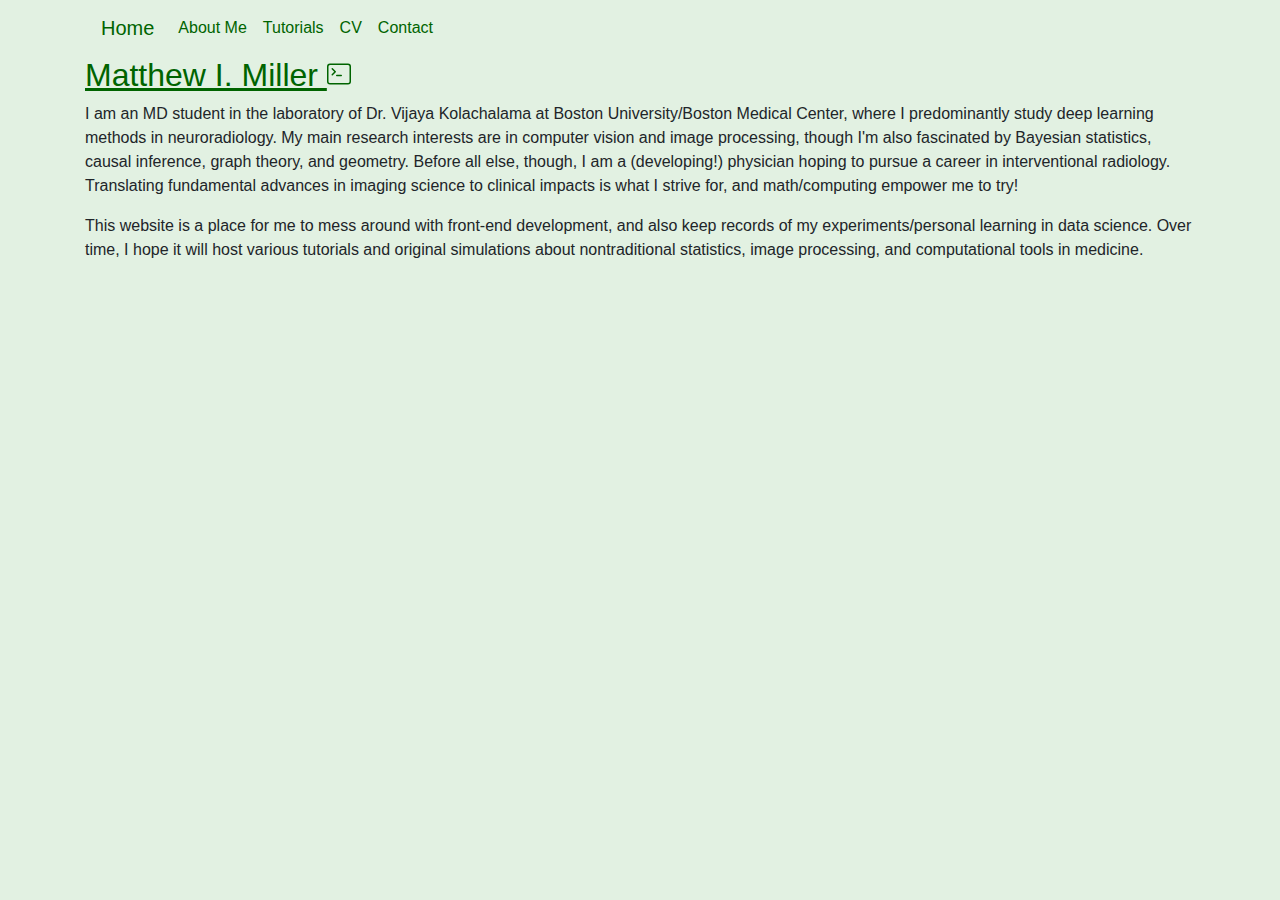
==== index.html @ 9d17d502 "position navbar elements" ====
<!DOCTYPE html>
<html lang="en" dir="ltr">
  <head>
    <meta charset="utf-8">
    <title>M.I.M.</title>
    <link rel="stylesheet" href="https://maxcdn.bootstrapcdn.com/bootstrap/4.0.0/css/bootstrap.min.css" integrity="sha384-Gn5384xqQ1aoWXA+058RXPxPg6fy4IWvTNh0E263XmFcJlSAwiGgFAW/dAiS6JXm" crossorigin="anonymous">

    <link rel="stylesheet" href="styling.css">
  </head>
  <body style="background-color:rgba(51, 153, 51,0.14);text-align:center">
    <div class="container">

      <nav class="navbar navbar-expand-lg navbar-light navbar-right">
        <a class="navbar-brand" href="#">Home</a>
        <button class="navbar-toggler" type="button" data-toggle="collapse" data-target="#navbarNav" aria-controls="navbarNav" aria-expanded="false" aria-label="Toggle navigation">
          <span class="navbar-toggler-icon"></span>
        </button>
        <div class="collapse navbar-collapse" id="navbarNav">
          <div class="navbar-nav float-right text-right pr-3">


            <ul class="navbar-nav">
              <li class="nav-item active ">
                <a class="nav-link" href="#">About Me<span class="sr-only">(current)</span></a>
              </li>
              <li class="nav-item">
                <a class="nav-link" href="#">Tutorials</a>
              </li>
              <li class="nav-item">
                <a class="nav-link" href="#">CV</a>
              </li>
              <li class="nav-item">
                <a class="nav-link" href="#">Contact</a>
              </li>
            </ul>
          </div>
        </div>
      </nav>


      <h2>Matthew I. Miller
        <svg xmlns="http://www.w3.org/2000/svg" width="24" height="24" fill="currentColor" class="bi bi-terminal" viewBox="0 0 16 16">
          <path d="M6 9a.5.5 0 0 1 .5-.5h3a.5.5 0 0 1 0 1h-3A.5.5 0 0 1 6 9zM3.854 4.146a.5.5 0 1 0-.708.708L4.793 6.5 3.146 8.146a.5.5 0 1 0 .708.708l2-2a.5.5 0 0 0 0-.708l-2-2z"/>
          <path d="M2 1a2 2 0 0 0-2 2v10a2 2 0 0 0 2 2h12a2 2 0 0 0 2-2V3a2 2 0 0 0-2-2H2zm12 1a1 1 0 0 1 1 1v10a1 1 0 0 1-1 1H2a1 1 0 0 1-1-1V3a1 1 0 0 1 1-1h12z"/>
        </svg>

      </h2>


      <p>I am an MD student in the laboratory of Dr. Vijaya Kolachalama at Boston University/Boston Medical Center, where I predominantly study deep learning methods in neuroradiology. My main research interests are in computer vision and image processing, though I'm also fascinated by Bayesian statistics, causal inference, graph theory, and geometry.
      Before all else, though, I am a (developing!) physician hoping to pursue a career in interventional radiology. Translating fundamental advances in imaging science to clinical impacts is what I strive for, and math/computing empower me to try! </p>

      <div class="container"></div>
       <p>
      This website is a place for me to mess around with front-end development, and also keep records of my experiments/personal learning in data science. Over time, I hope it will host various tutorials and original simulations about nontraditional statistics, image processing, and computational tools in medicine.

       </p>


    </div>

    <script src="https://code.jquery.com/jquery-3.2.1.slim.min.js" integrity="sha384-KJ3o2DKtIkvYIK3UENzmM7KCkRr/rE9/Qpg6aAZGJwFDMVNA/GpGFF93hXpG5KkN" crossorigin="anonymous"></script>
    <script src="https://cdnjs.cloudflare.com/ajax/libs/popper.js/1.12.9/umd/popper.min.js" integrity="sha384-ApNbgh9B+Y1QKtv3Rn7W3mgPxhU9K/ScQsAP7hUibX39j7fakFPskvXusvfa0b4Q" crossorigin="anonymous"></script>
    <script src="https://maxcdn.bootstrapcdn.com/bootstrap/4.0.0/js/bootstrap.min.js" integrity="sha384-JZR6Spejh4U02d8jOt6vLEHfe/JQGiRRSQQxSfFWpi1MquVdAyjUar5+76PVCmYl" crossorigin="anonymous"></script>

  </body>
</html>
---- styling.css ----
h2 {
  color: darkgreen;
  text-align: left;
  text-decoration: underline;
}

.img_align {
  text-align:right;
}

.navbar-nav li a {
    color: darkgreen !important;
}

nav a {
  color:darkgreen !important;
}

p {
  text-align:left;
}

body {
    height: 100%;
    margin: 0;
    background-repeat: no-repeat;
    background-attachment: fixed;
}
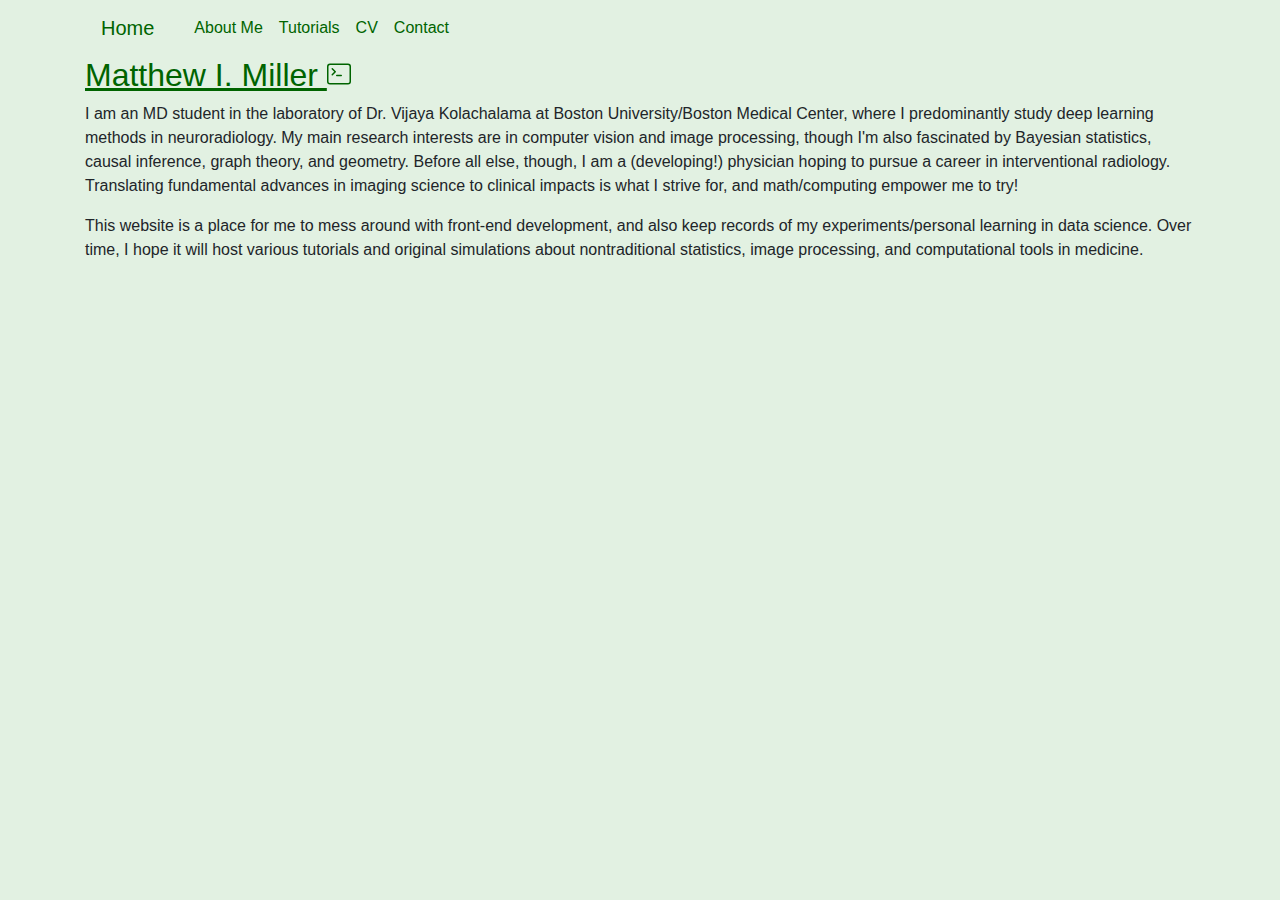
==== commit ae6227a1: "position navbar elements" ====
--- a/index.html
+++ b/index.html
@@ -16,7 +16,7 @@
           <span class="navbar-toggler-icon"></span>
         </button>
         <div class="collapse navbar-collapse" id="navbarNav">
-          <div class="navbar-nav float-right text-right pr-3">
+          <div class="navbar-nav float-left text-left pl-3">
 
 
             <ul class="navbar-nav">
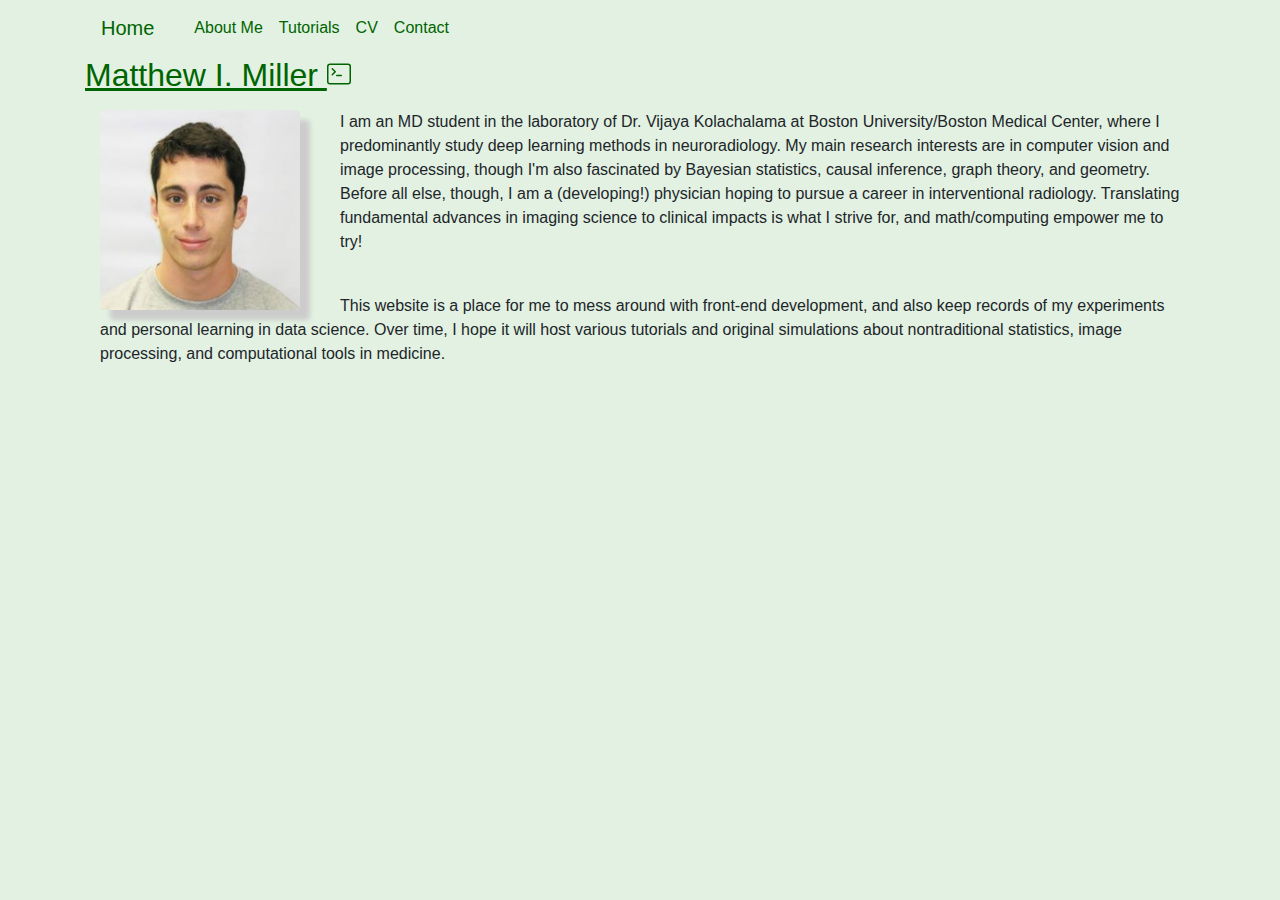
==== commit fbdea018: "front page with picture" ====
--- a/index.html
+++ b/index.html
@@ -46,15 +46,22 @@
 
       </h2>
 
+      <div class="container">
+        <p><img src="picture_placeholder.png" class="rounded float-left image-fluid" height="200px" width="200px" border="10px" pa="10px"></p>
 
-      <p>I am an MD student in the laboratory of Dr. Vijaya Kolachalama at Boston University/Boston Medical Center, where I predominantly study deep learning methods in neuroradiology. My main research interests are in computer vision and image processing, though I'm also fascinated by Bayesian statistics, causal inference, graph theory, and geometry.
-      Before all else, though, I am a (developing!) physician hoping to pursue a career in interventional radiology. Translating fundamental advances in imaging science to clinical impacts is what I strive for, and math/computing empower me to try! </p>
+        <p>I am an MD student in the laboratory of Dr. Vijaya Kolachalama at Boston University/Boston Medical Center, where I predominantly study deep learning methods in neuroradiology. My main research interests are in computer vision and image processing, though I'm also fascinated by Bayesian statistics, causal inference, graph theory, and geometry.
+        Before all else, though, I am a (developing!) physician hoping to pursue a career in interventional radiology. Translating fundamental advances in imaging science to clinical impacts is what I strive for, and math/computing empower me to try! </p>
 
-      <div class="container"></div>
-       <p>
-      This website is a place for me to mess around with front-end development, and also keep records of my experiments/personal learning in data science. Over time, I hope it will host various tutorials and original simulations about nontraditional statistics, image processing, and computational tools in medicine.
+      </div>
 
-       </p>
+
+
+      <div par="two" class="container">
+        <br>
+
+        <p>
+          This website is a place for me to mess around with front-end development, and also keep records of my experiments and personal learning in data science. Over time, I hope it will host various tutorials and original simulations about nontraditional statistics, image processing, and computational tools in medicine.</p>
+       </div>
 
 
     </div>
--- a/styling.css
+++ b/styling.css
@@ -26,3 +26,12 @@
     background-repeat: no-repeat;
     background-attachment: fixed;
 }
+
+img {
+  margin-right: 40px;
+  box-shadow: 10px 10px 5px #ccc;
+}
+
+br>p {
+  margin-left:240px;
+}
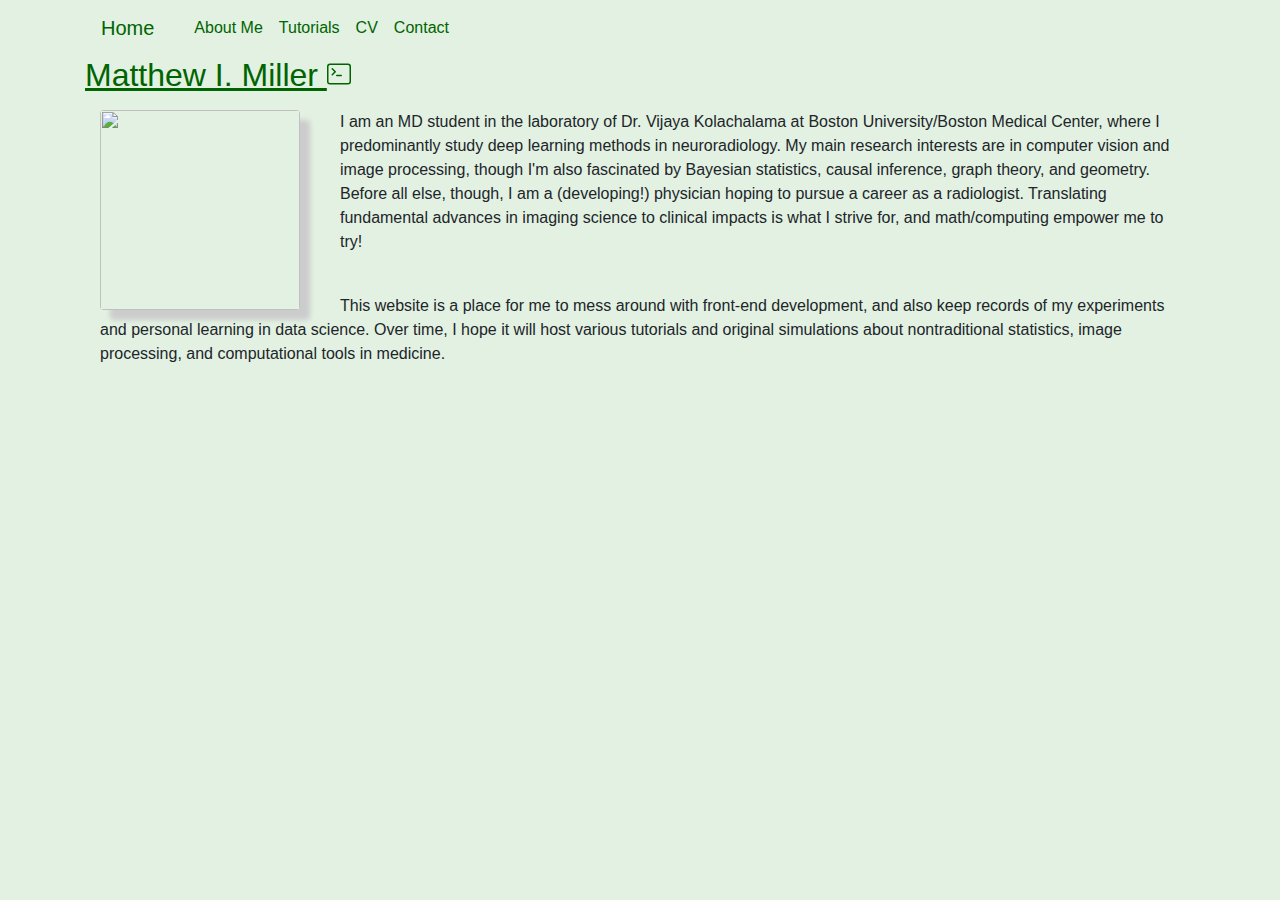
==== commit 4415c0fd: "updated career" ====
--- a/index.html
+++ b/index.html
@@ -50,7 +50,7 @@
         <p><img src="picture_placeholder.png" class="rounded float-left image-fluid" height="200px" width="200px" border="10px" pa="10px"></p>
 
         <p>I am an MD student in the laboratory of Dr. Vijaya Kolachalama at Boston University/Boston Medical Center, where I predominantly study deep learning methods in neuroradiology. My main research interests are in computer vision and image processing, though I'm also fascinated by Bayesian statistics, causal inference, graph theory, and geometry.
-        Before all else, though, I am a (developing!) physician hoping to pursue a career in interventional radiology. Translating fundamental advances in imaging science to clinical impacts is what I strive for, and math/computing empower me to try! </p>
+        Before all else, though, I am a (developing!) physician hoping to pursue a career as a radiologist. Translating fundamental advances in imaging science to clinical impacts is what I strive for, and math/computing empower me to try! </p>
 
       </div>
 
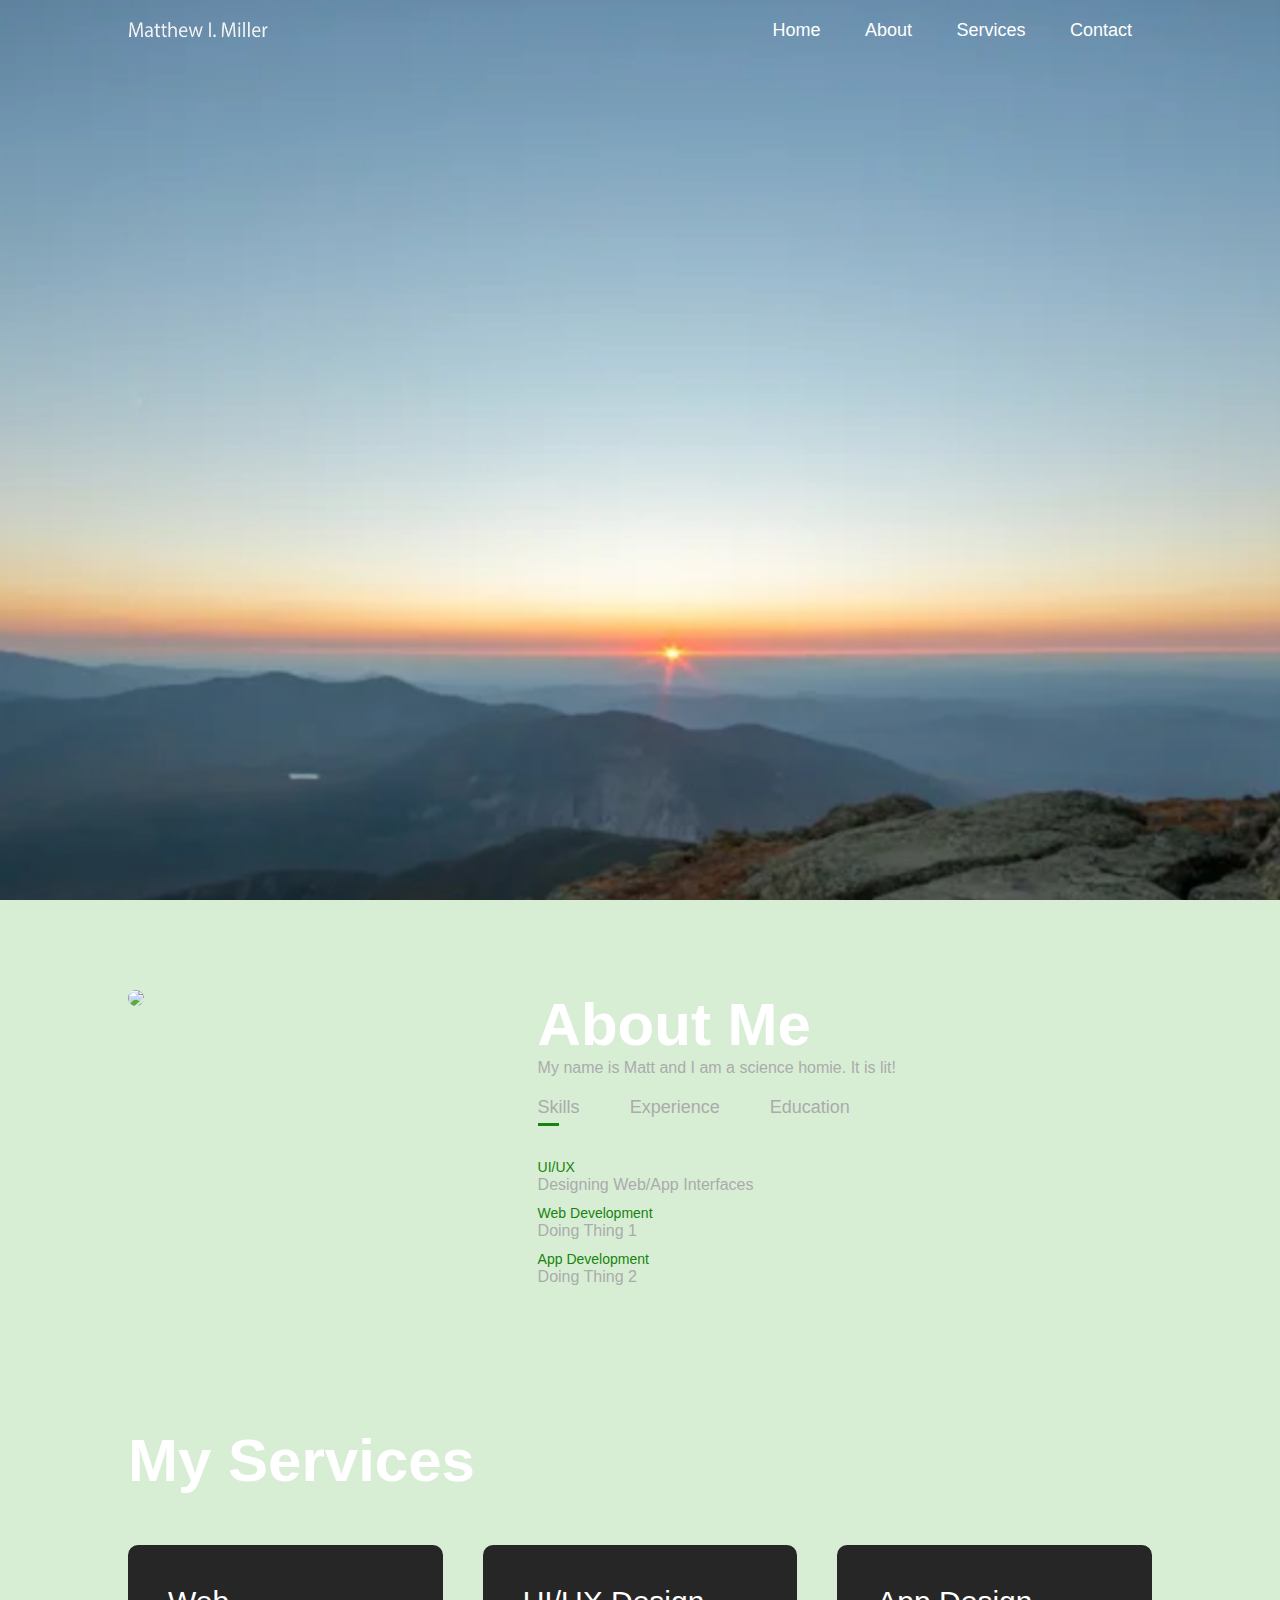
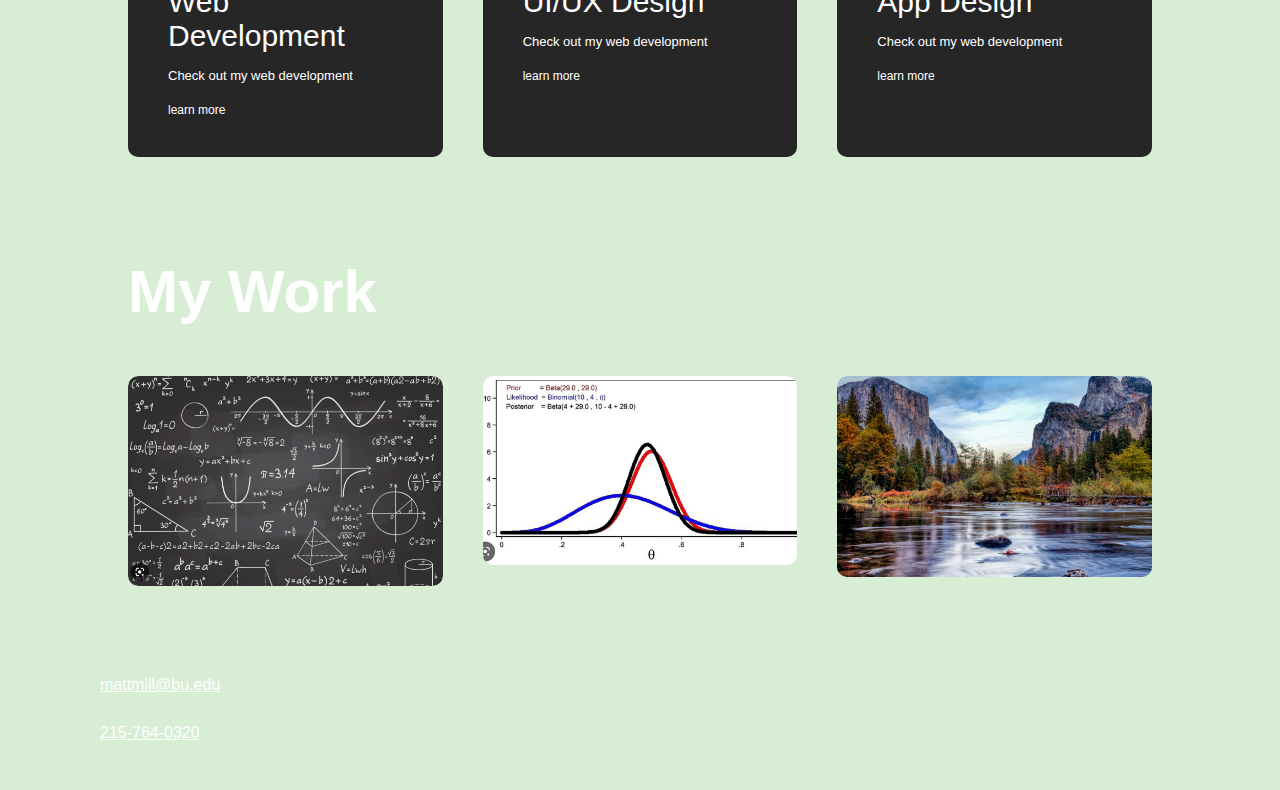
==== commit 5a947e65: "made major updates to website from simple HTML shell" ====
--- a/index.html
+++ b/index.html
@@ -1,74 +1,223 @@
 <!DOCTYPE html>
-<html lang="en" dir="ltr">
-  <head>
-    <meta charset="utf-8">
-    <title>M.I.M.</title>
-    <link rel="stylesheet" href="https://maxcdn.bootstrapcdn.com/bootstrap/4.0.0/css/bootstrap.min.css" integrity="sha384-Gn5384xqQ1aoWXA+058RXPxPg6fy4IWvTNh0E263XmFcJlSAwiGgFAW/dAiS6JXm" crossorigin="anonymous">
-
-    <link rel="stylesheet" href="styling.css">
-  </head>
-  <body style="background-color:rgba(51, 153, 51,0.14);text-align:center">
-    <div class="container">
-
-      <nav class="navbar navbar-expand-lg navbar-light navbar-right">
-        <a class="navbar-brand" href="#">Home</a>
-        <button class="navbar-toggler" type="button" data-toggle="collapse" data-target="#navbarNav" aria-controls="navbarNav" aria-expanded="false" aria-label="Toggle navigation">
-          <span class="navbar-toggler-icon"></span>
-        </button>
-        <div class="collapse navbar-collapse" id="navbarNav">
-          <div class="navbar-nav float-left text-left pl-3">
-
-
-            <ul class="navbar-nav">
-              <li class="nav-item active ">
-                <a class="nav-link" href="#">About Me<span class="sr-only">(current)</span></a>
-              </li>
-              <li class="nav-item">
-                <a class="nav-link" href="#">Tutorials</a>
-              </li>
-              <li class="nav-item">
-                <a class="nav-link" href="#">CV</a>
-              </li>
-              <li class="nav-item">
-                <a class="nav-link" href="#">Contact</a>
-              </li>
-            </ul>
-          </div>
-        </div>
-      </nav>
-
-
-      <h2>Matthew I. Miller
-        <svg xmlns="http://www.w3.org/2000/svg" width="24" height="24" fill="currentColor" class="bi bi-terminal" viewBox="0 0 16 16">
-          <path d="M6 9a.5.5 0 0 1 .5-.5h3a.5.5 0 0 1 0 1h-3A.5.5 0 0 1 6 9zM3.854 4.146a.5.5 0 1 0-.708.708L4.793 6.5 3.146 8.146a.5.5 0 1 0 .708.708l2-2a.5.5 0 0 0 0-.708l-2-2z"/>
-          <path d="M2 1a2 2 0 0 0-2 2v10a2 2 0 0 0 2 2h12a2 2 0 0 0 2-2V3a2 2 0 0 0-2-2H2zm12 1a1 1 0 0 1 1 1v10a1 1 0 0 1-1 1H2a1 1 0 0 1-1-1V3a1 1 0 0 1 1-1h12z"/>
-        </svg>
-
-      </h2>
-
-      <div class="container">
-        <p><img src="picture_placeholder.png" class="rounded float-left image-fluid" height="200px" width="200px" border="10px" pa="10px"></p>
-
-        <p>I am an MD student in the laboratory of Dr. Vijaya Kolachalama at Boston University/Boston Medical Center, where I predominantly study deep learning methods in neuroradiology. My main research interests are in computer vision and image processing, though I'm also fascinated by Bayesian statistics, causal inference, graph theory, and geometry.
-        Before all else, though, I am a (developing!) physician hoping to pursue a career as a radiologist. Translating fundamental advances in imaging science to clinical impacts is what I strive for, and math/computing empower me to try! </p>
-
-      </div>
-
-
-
-      <div par="two" class="container">
-        <br>
-
-        <p>
-          This website is a place for me to mess around with front-end development, and also keep records of my experiments and personal learning in data science. Over time, I hope it will host various tutorials and original simulations about nontraditional statistics, image processing, and computational tools in medicine.</p>
-       </div>
-
-
-    </div>
-
-    <script src="https://code.jquery.com/jquery-3.2.1.slim.min.js" integrity="sha384-KJ3o2DKtIkvYIK3UENzmM7KCkRr/rE9/Qpg6aAZGJwFDMVNA/GpGFF93hXpG5KkN" crossorigin="anonymous"></script>
-    <script src="https://cdnjs.cloudflare.com/ajax/libs/popper.js/1.12.9/umd/popper.min.js" integrity="sha384-ApNbgh9B+Y1QKtv3Rn7W3mgPxhU9K/ScQsAP7hUibX39j7fakFPskvXusvfa0b4Q" crossorigin="anonymous"></script>
-    <script src="https://maxcdn.bootstrapcdn.com/bootstrap/4.0.0/js/bootstrap.min.js" integrity="sha384-JZR6Spejh4U02d8jOt6vLEHfe/JQGiRRSQQxSfFWpi1MquVdAyjUar5+76PVCmYl" crossorigin="anonymous"></script>
-
-  </body>
-</html>
+<html lang="en">
+<head>
+	<meta charset="UTF-8">
+	<meta name="viewport" content="width=device-width, initial-scale=1.0">
+	<title>Matt I. Miller</title>
+	<link rel="stylesheet" type="text/css" href="style.css">
+	<script src="https://kit.fontawesome.com/74ebf144c6.js" crossorigin="anonymous"></script>
+</head>
+<body>
+	<div id="header">
+		<div class="container">
+			<nav>
+				<img src="images/matty_logo_transparet.png" class="logo">
+				<ul>
+					<li><a href="#">Home</a></li>
+					<li><a href="#">About</a></li>
+					<li><a href="#">Services</a></li>
+					<li><a href="#">Contact</a></li>
+
+				</ul>
+			</nav>
+<!-- 			<div class="header-text">
+				<p>UI/UX Designer</p>
+				<h1>Hi, I'm <span>Matt</span> <br>Miller from Boston</h1>
+			</div> -->
+		</div>
+	</div>
+<!---------------------about------------------>
+	<div id="about">
+		<div class="container">
+			<div class="row">
+				<div class="about-col-1">
+					<img src="images/matt_kerry.png">
+				</div>
+				<div class="about-col-2">
+					<h1 class="sub-title">About Me</h1>
+					<p>My name is Matt and I am a science homie. It is lit!</p>
+
+
+
+					<div class="tab-titles">
+						<p class="tab-links active-link" onclick="opentab('skills')">Skills</p>
+						<p class="tab-links" onclick="opentab('experience')">Experience</p>
+						<p class="tab-links" onclick="opentab('education')">Education</p>
+					</div>
+					
+					<div class="tab-contents active-tab" id="skills">
+						<ul>
+							<li><span>UI/UX</span><br>Designing Web/App Interfaces</li>
+							<li><span>Web Development</span><br>Doing Thing 1</li>
+							<li><span>App Development</span><br>Doing Thing 2</li>
+						</ul>
+					</div>
+
+					<div class="tab-contents" id="experience">
+						<ul>
+							<li><span>2021-Current</span><br>Training Institute</li>
+							<li><span>2019-2021</span><br>Doing Thing 1</li>
+							<li><span>2014-2019</span><br>Doing Thing 2</li>
+						</ul>
+					</div>
+
+					<div class="tab-contents" id="education">
+						<ul>
+							<li><span>2021-Current</span><br>Boston University</li>
+							<li><span>2019-2021</span><br>Harvard College</li>
+							<li><span>2014-2019</span><br>Germantown Academy</li>
+						</ul>
+					</div>
+
+
+
+
+				</div>
+
+			</div>
+		</div>
+		
+	</div>
+
+
+<!--------------------------------------services ----------->
+
+<div id="services">
+	<div class="container">
+		<h1 class="sub-title">My Services</h1>
+		<div class="services-list">
+			<div>
+				<i class="fa-solid fa-code"></i>
+				<h2>Web Development</h2>
+				<p>Check out my web development</p>
+				<a href="#">learn more</a>
+			</div>
+
+
+
+			<div>
+				<i class="fa-solid fa-stethoscope"></i>
+				<h2>UI/UX Design</h2>
+				<p>Check out my web development</p>
+				<a href="#">learn more</a>
+			</div>
+
+
+			<div>
+				<i class="fa-solid fa-cat"></i>
+				<h2>App Design</h2>
+				<p>Check out my web development</p>
+				<a href="#">learn more</a>
+			</div>
+		</div>
+
+
+
+	</div>
+</div>
+
+
+<!-------------------------portfolio------------------->
+<div id="portfolio">
+	<div class="container">
+		<h1 class="sub-title">My Work</h1>
+		<div class="work-list">
+			<div class="work">
+				<img src="images/work1.png">
+				<div class="layer">
+					<h3>Social Media App</h3>
+					<p>The app will connect you to the metaverse</p>
+					<a href="#"><i class="fa-solid fa-arrow-up-right-from-square"></i></a>
+				</div>
+			</div>
+
+			<div class="work">
+				<img src="images/work2.png">
+				<div class="layer">
+					<h3>Another thing 2</h3>
+					<p>The other thing 2 is wild!</p>
+					<a href="#"><i class="fa-solid fa-arrow-up-right-from-square"></i></a>
+				</div>
+
+			</div>
+
+			<div class="work">
+				<img src="images/work3.png">
+				<div class="layer">
+					<h3>Another thing 3</h3>
+					<p>The other thing 3 is wilder!</p>
+					<a href="#"><i class="fa-solid fa-arrow-up-right-from-square"></i></a>
+				</div>
+			</div>
+
+
+		</div>
+	</div>
+</div>
+
+
+
+
+
+
+<!-------------------------contact------------------->
+<!-- <div id="contact">
+	<div class="container">
+		<div class="row">
+			<div class="contact-left"></div>
+				<h1 class="sub-title">Contact Me</h1>
+				<p><i class="fa-solid fa-envelope"></i> mattmill@bu.edu</p>
+				<p> <i class="fa-solid fa-phone"></i> 215-764-0320</p>
+				<div class="social-icons">
+					<a href="#"><i class="fa-solid fa-user-graduate"></i></a>
+					<a href="#"><i class="fa-brands fa-github"></i></a>
+				</div>
+				<a href=""></a>
+			<div class="contact-right"></div>
+		</div>
+	</div>
+	<a href="#" class="btn">See More</a>
+</div> -->
+
+
+<!-----contact 2------->
+<div class="contact">
+	<p><i class="fa-solid fa-envelope"></i> mattmill@bu.edu</p>
+	<p><i class="fa-solid fa-phone"></i> 215-764-0320</p>
+
+
+	<div class="social-icons">
+		<a href="#"><i class="fa-solid fa-user-graduate"></i></a>
+		<a href="#"><i class="fa-brands fa-github"></i></a>
+	</div>
+</div>
+
+
+
+
+
+
+
+
+
+<script>
+	var tablinks=document.getElementsByClassName("tab-links");
+	var tabcontents=document.getElementsByClassName("tab-contents");
+
+
+	function opentab(tabname){
+		for(tablink of tablinks){
+			tablink.classList.remove("active-link");
+		}
+
+		for(tabcontent of tabcontents){
+			tabcontent.classList.remove("active-tab");
+		}
+		event.currentTarget.classList.add("active-link");
+		document.getElementById(tabname).classList.add("active-tab");
+	}
+</script>
+
+	
+</body>
+</html>--- a/style.css
+++ b/style.css
@@ -0,0 +1,360 @@
+*{
+	margin: 0;
+	padding: 0;
+	font-family: 'Poppins',sans-serif;
+	box-sizing: border-box;
+}
+
+
+body{
+	background:#d7eed5; /* This is for the background color*/
+	color:#fff; /* This is for the text color*/
+}
+
+#header{
+	width: 100%;
+	height:100vh;
+	background-image: url(images/green_mountains.png);
+	background-size: cover;
+	background-position: center;
+}
+
+
+.container{
+	padding:10px 10%;
+}
+
+
+nav{
+	display: flex;
+	align-items:center;
+	justify-content: space-between;
+	flex-wrap: wrap;
+}
+
+
+.logo{
+	width:140px;
+}
+
+
+nav ul li{
+	display: inline-block; /*makes items horizontally aligned*/
+	list-style:none;
+	margin: 10px 20px; /*10px from top/bottom, 20px from left/right*/
+
+}
+
+
+nav ul li a{
+	color:#fff;
+	text-decoration:none;
+	font-size: 18px;
+	position: relative;
+}
+
+
+
+nav ul li a::after{ /*for navbar items*/
+	content:'';
+	width:0;
+	height: 3px;
+	background: #18830e;
+	position: absolute;
+	left:0;
+	bottom:-6px;
+	transition: 0.5s;
+
+}
+
+
+nav ul li a:hover::after{
+	width:100%;
+
+}
+
+
+
+.header-text{
+	margin-top: 20%;
+	font-size:30px;
+
+}
+
+.header-text h1{
+	font-size:60px;
+	margin-top: 20px;
+}
+
+
+.header-text h1 span{
+	color: #18830e;
+}
+
+
+
+
+/*-----------------about-------------*/
+
+#about{
+	padding: 80px 0;
+	color: #ababab; /*text color*/
+          
+}
+
+
+
+.row{
+	display:flex;
+	justify-content:space-between;
+	flex-wrap: wrap;
+
+}
+
+
+.about-col-1{
+	flex-basis:35%;
+
+}
+
+
+.about-col-2{
+	flex-basis:60%;
+
+}
+
+.about-col-1 img{
+	width:100%;
+	border-radius: 15px;
+}
+
+.sub-title{
+	font-size:60px;
+	font-weight:600;
+	color:#fff;
+}
+
+
+.tab-titles{
+	display:flex;
+	margin: 20px 0 40px;
+}
+
+.tab-links{
+	margin-right:50px;
+	font-size:18px;
+	font-weight: 500;
+	cursor:pointer;
+	position: relative;
+}
+
+
+.tab-links::after{
+	content: '';
+	width:0;
+	height:3px;
+	background:#18830e;
+	position:absolute;
+	left:0;
+	bottom:-8px;
+	transition:0.5s;
+}
+
+
+.tab-links.active-link::after{
+	width:50%;
+}
+
+
+.tab-contents ul li{
+	list-style: none;
+	margin:10px 0;
+}
+
+
+.tab-contents ul li span{
+	color:#18830e;
+	font-size: 14px;
+}
+
+
+.tab-contents{
+	display: none;
+}
+
+.tab-contents.active-tab{
+	display: block;
+}
+
+
+
+/*---------------services--------------*/
+#services{
+	padding:30px 0;
+}
+
+
+.services-list{
+	display:grid;
+	grid-template-columns: repeat(auto-fit,minmax(250px,1fr));
+	grid-gap: 40px;
+	margin-top: 50px;
+
+}
+
+.services-list div{
+	background:#262626;
+	padding: 40px;
+	font-size: 13px;
+	font-weight: 500;
+	border-right:10px;
+	border-radius: 10px;
+	transition: background 0.5s,transform 0.5s;
+}
+
+
+.services-list div i{
+	font-size: 50px;
+	margin-bottom: 30px;
+}
+
+.services-list div h2{
+	font-size: 30px;
+	font-weight:500;
+	margin-bottom:15px;
+}
+
+.services-list div a{
+	text-decoration: none;
+	color:#fff;
+	font-size:12px;
+	margin-top:20px;
+	display:inline-block;
+}
+
+.services-list div:hover{
+	background: #18830e;
+	transform: translateY(-10px);
+}
+
+
+/*---------------portfolio--------------*/
+#portfolio{
+	padding:50px 0;
+}
+
+.work-list{
+	display: grid;
+	grid-template-columns: repeat(auto-fit,minmax(250px,1fr));
+	grid-gap:40px;
+	margin-top: 50px;
+}
+
+.work{
+	border-radius: 10px;
+	position: relative;
+	overflow: hidden;
+}
+
+.work img{
+	width: 100%;
+	border-radius:10px;
+	display:block;
+	transition: transform 0.5s;
+}
+
+
+.layer{
+	width: 100%;
+	height: 0;
+	background:linear-gradient(rgba(0,0,0,0.6),#18830e);
+	border-radius: 10px;
+	position: absolute;
+	left:0;
+	bottom:0;
+	overflow:hidden;
+	display:flex;
+	justify-content: center;
+	flex-direction: column;
+	padding:0 4px;
+	text-align: center;
+	font-size:14px;
+	transition: height 0.5s;
+}
+
+
+.layer h3{
+	font-weight: 500;
+	margin-bottom: 20px;
+}
+
+.layer a{
+	margin-top: 20px;
+	color:#18830e;
+	text-decoration: none;
+	font-size: 18px;
+	line-height: 60px;
+	background: #fff;
+	width:60px;
+	height:60px;
+	border-radius: 50%;
+	text-align: center;
+}
+
+
+.work:hover img{
+	transform: scale(1.1);
+
+}
+
+.work:hover .layer{
+	height:100%;
+}
+
+
+
+.btn{
+	display: block;
+	margin:50px auto;
+	width: fit-content;
+	border: 1px solid #18830e;
+	padding: 14px 50px;
+	border-radius: 6px;
+	text-decoration: none;
+	color: #fff;
+	transition: background 0.5s;
+}
+
+.btn:hover{
+	background:#18830e;
+}
+
+/*--------------------contact------------------*/
+
+.contact p{
+	margin-top:30px;
+	margin-left: 100px;
+	text-decoration: underline;
+}
+
+
+.social-icons{
+	margin-top: 30px;
+	margin-left:100px;
+}
+
+.social-icons a{
+	text-decoration: none;
+	font-size: 30px;
+	margin-right: 15px;
+	color:#ababab;
+	display: inline-block;
+	transition: transform 0.5s;
+
+}
+
+.social-icons a:hover{
+	color: #18830e;
+	transform: translateY(-5px);
+}
+
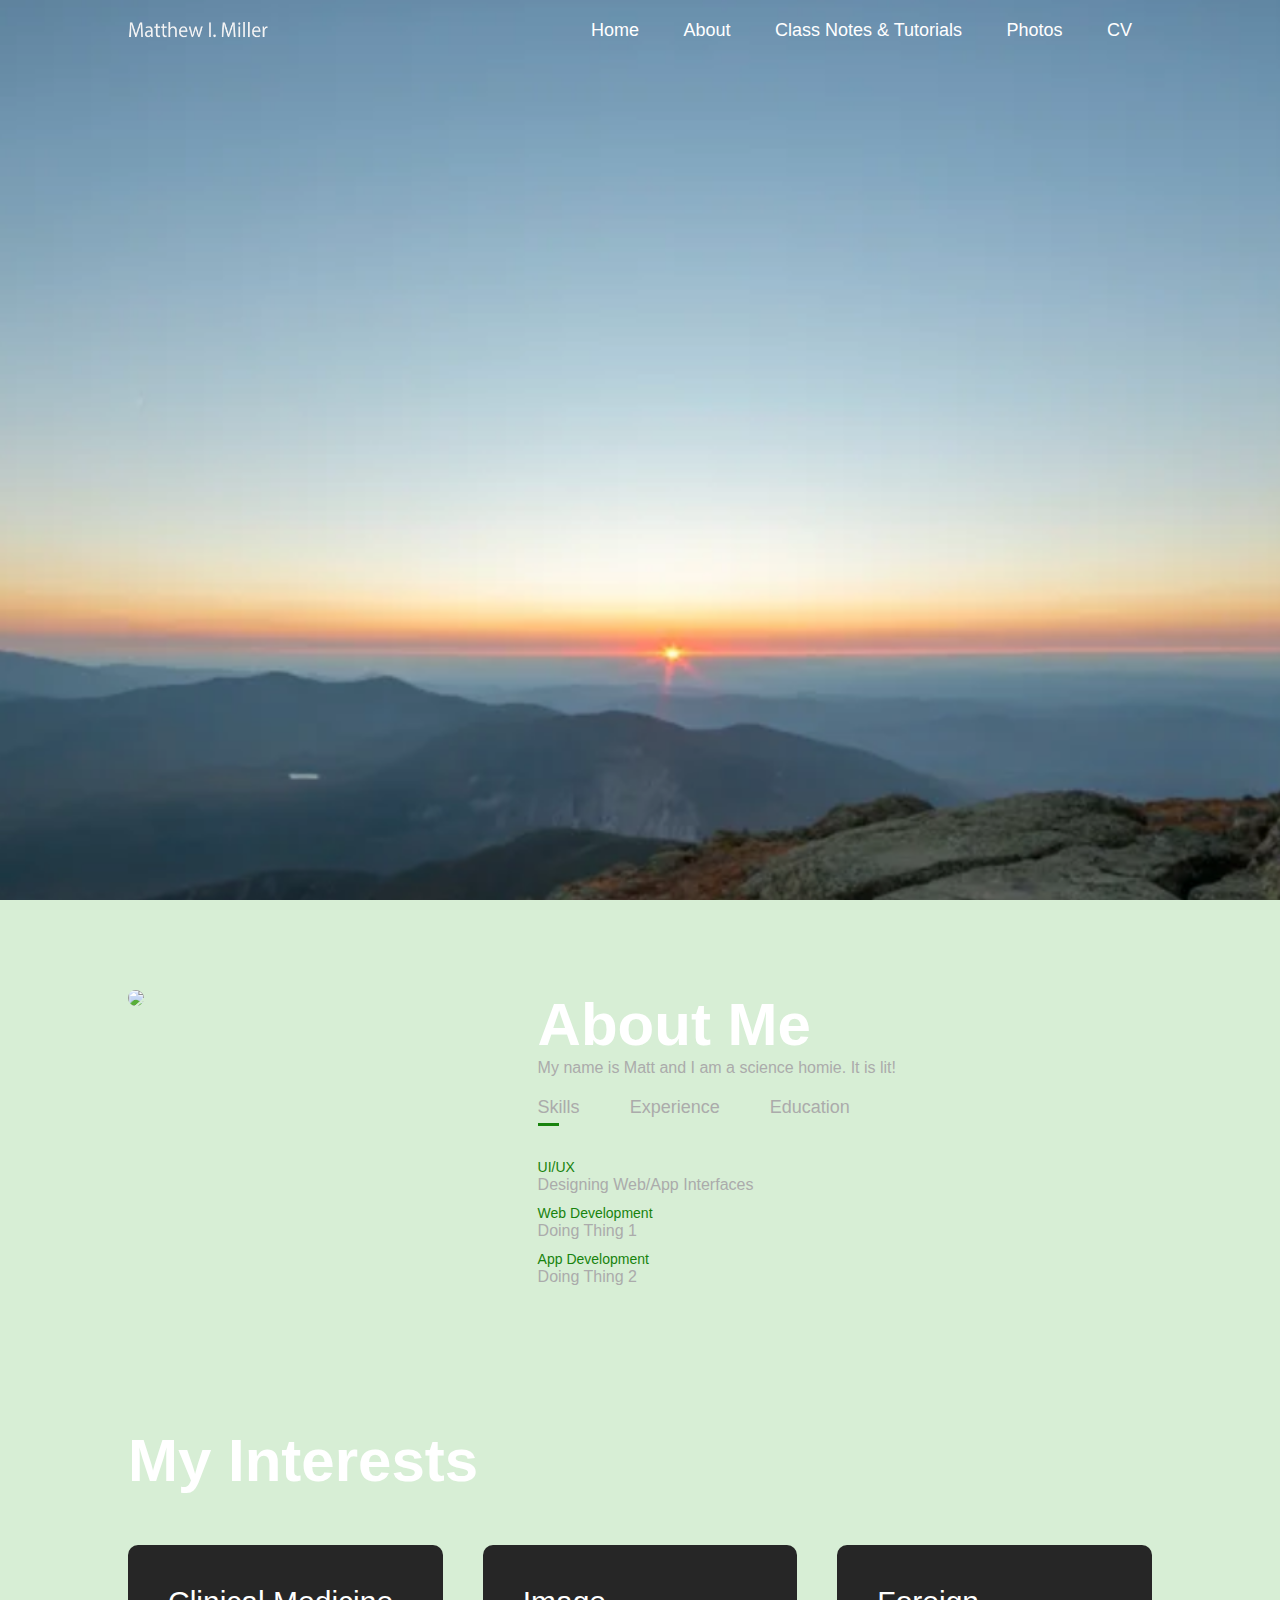
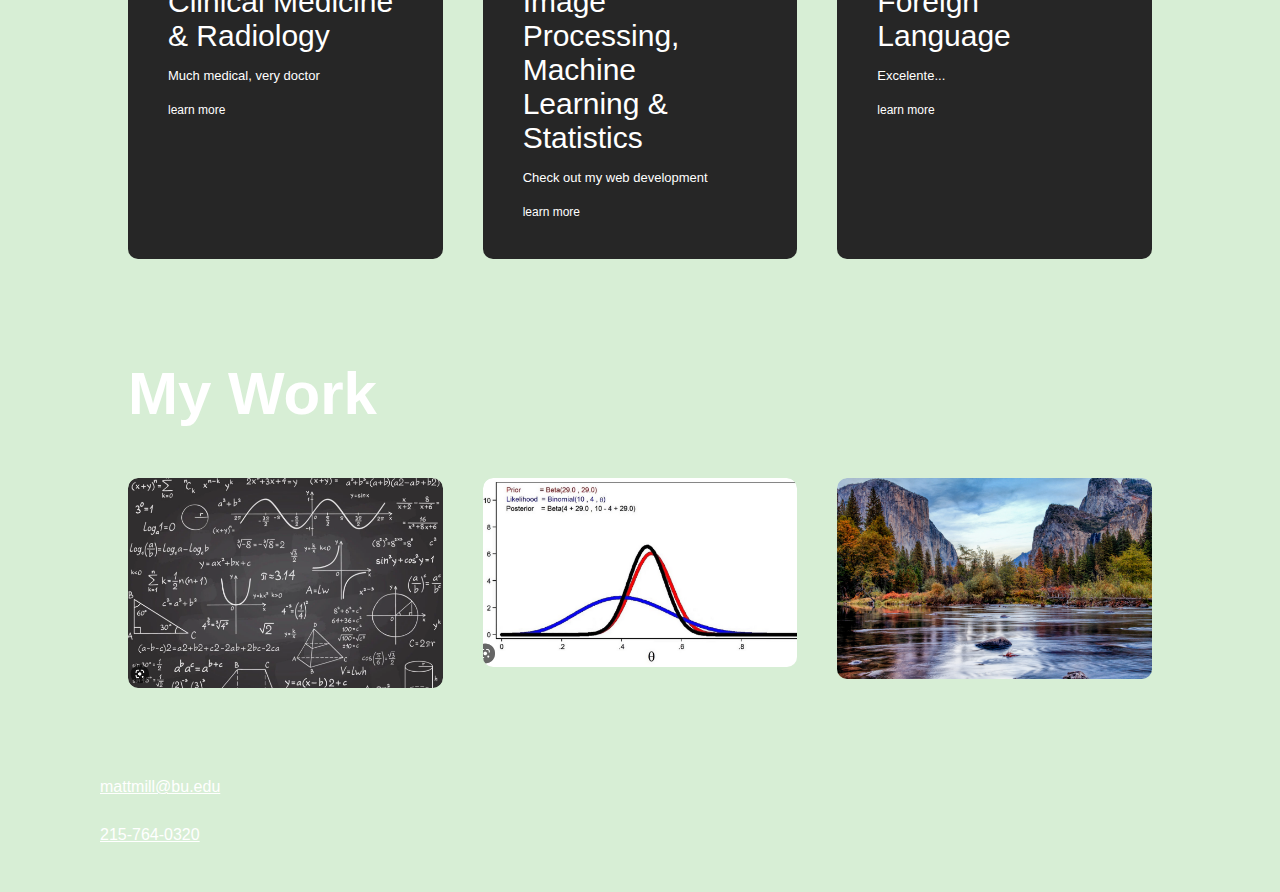
==== commit b6144929: "updated interests" ====
--- a/index.html
+++ b/index.html
@@ -15,8 +15,9 @@
 				<ul>
 					<li><a href="#">Home</a></li>
 					<li><a href="#">About</a></li>
-					<li><a href="#">Services</a></li>
-					<li><a href="#">Contact</a></li>
+					<li><a href="#">Class Notes & Tutorials</a></li>
+					<li><a href="#">Photos</a></li>
+					<li><a href="#">CV</a></li>
 
 				</ul>
 			</nav>
@@ -84,29 +85,29 @@
 
 <div id="services">
 	<div class="container">
-		<h1 class="sub-title">My Services</h1>
+		<h1 class="sub-title">My Interests</h1>
 		<div class="services-list">
 			<div>
+				<i class="fa-solid fa-stethoscope"></i>
+				<h2>Clinical Medicine & Radiology</h2>
+				<p>Much medical, very doctor</p>
+				<a href="#">learn more</a>
+			</div>
+
+
+
+			<div>
 				<i class="fa-solid fa-code"></i>
-				<h2>Web Development</h2>
+				<h2>Image Processing, Machine Learning & Statistics</h2>
 				<p>Check out my web development</p>
 				<a href="#">learn more</a>
 			</div>
 
 
-
 			<div>
-				<i class="fa-solid fa-stethoscope"></i>
-				<h2>UI/UX Design</h2>
-				<p>Check out my web development</p>
-				<a href="#">learn more</a>
-			</div>
-
-
-			<div>
-				<i class="fa-solid fa-cat"></i>
-				<h2>App Design</h2>
-				<p>Check out my web development</p>
+				<i class="fa-solid fa-language"></i>
+				<h2>Foreign Language</h2>
+				<p>Excelente...</p>
 				<a href="#">learn more</a>
 			</div>
 		</div>
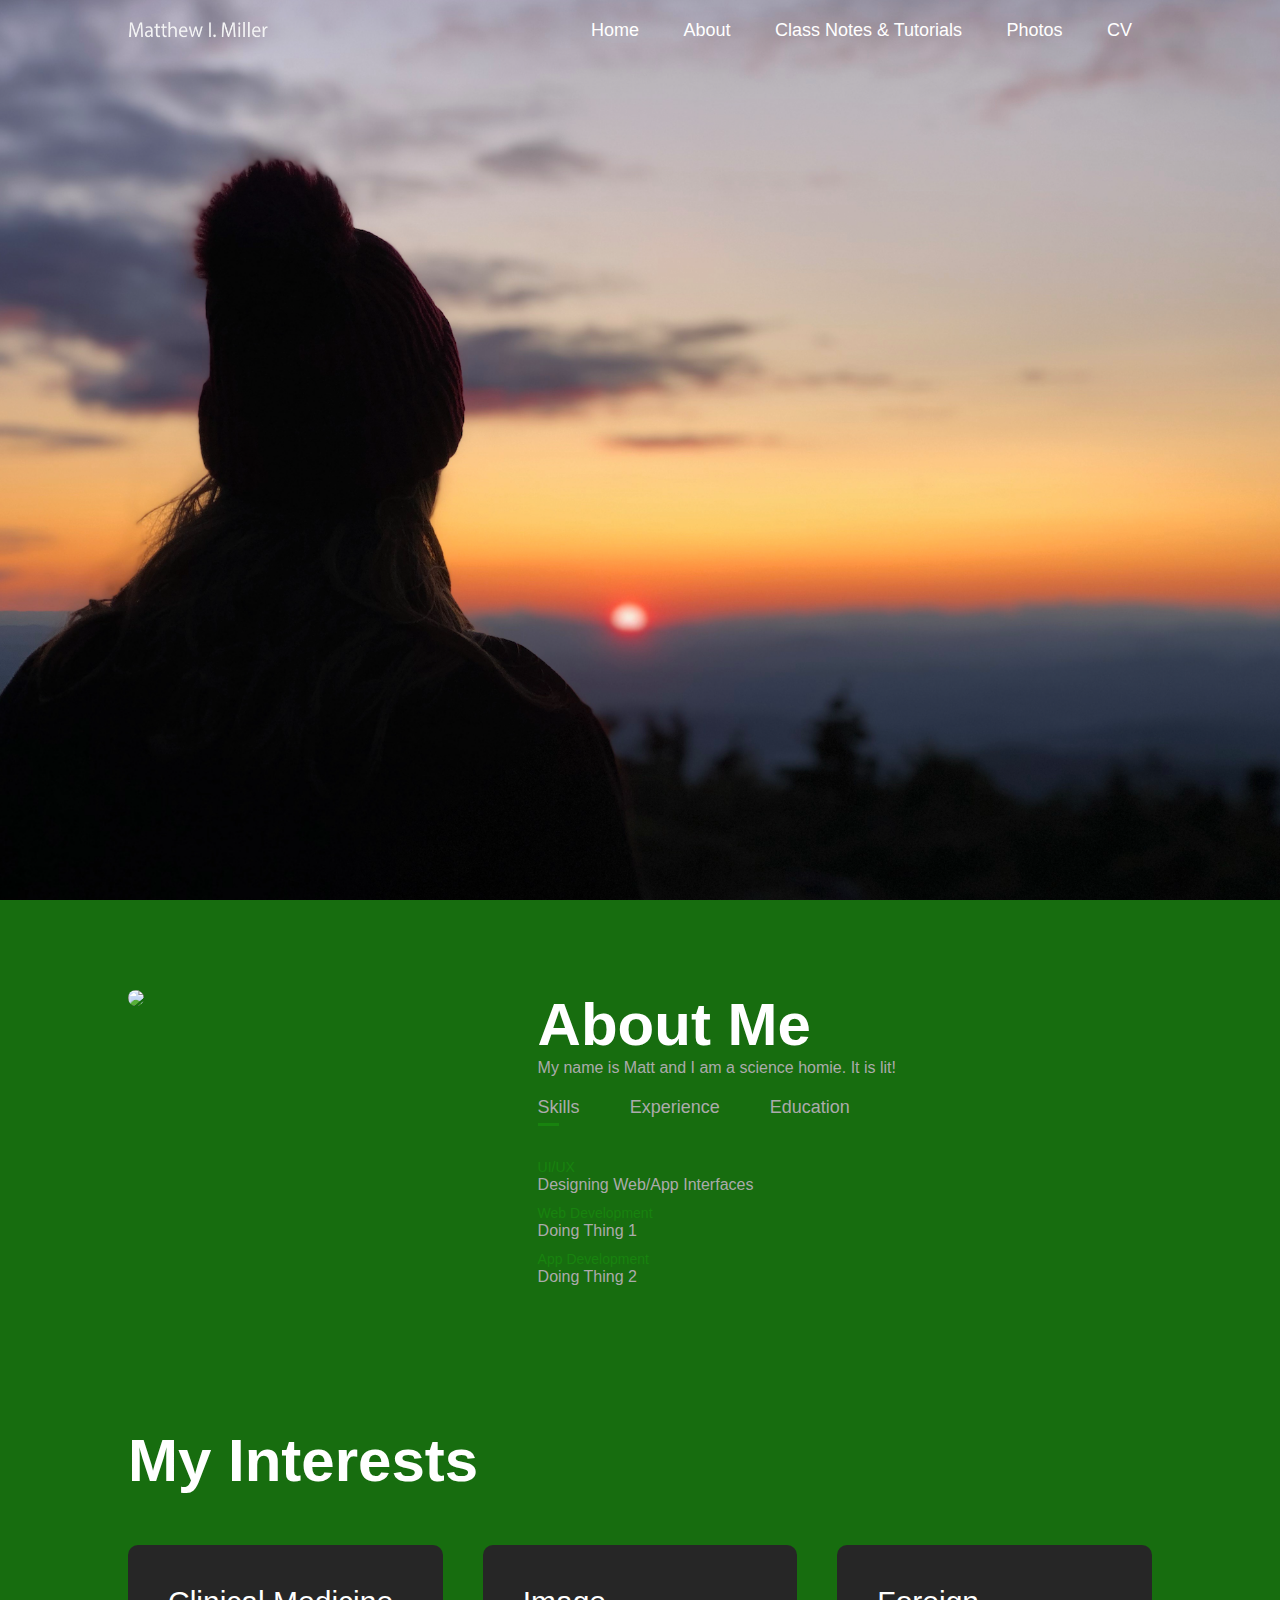
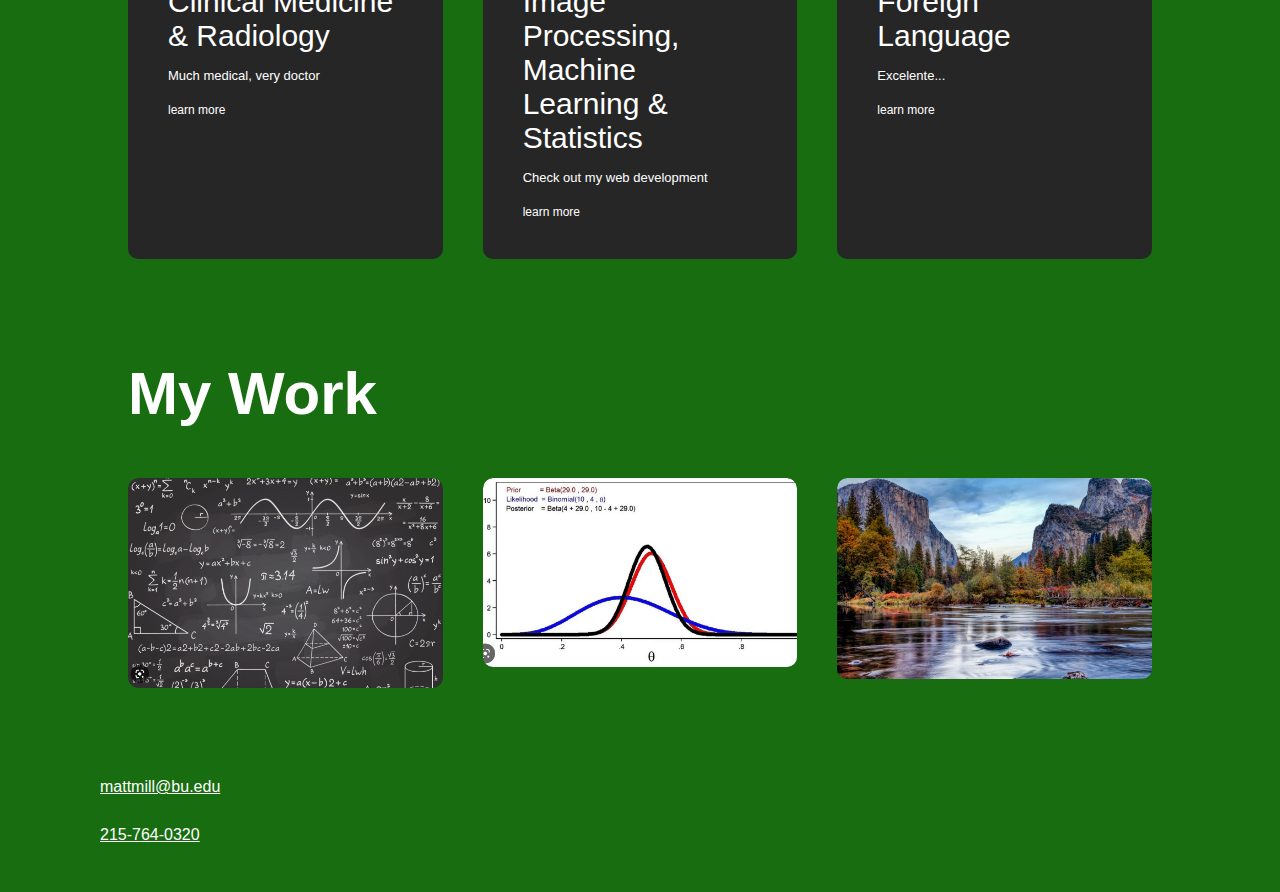
==== commit 778f9470: "added more pages" ====
--- a/index.html
+++ b/index.html
@@ -13,11 +13,11 @@
 			<nav>
 				<img src="images/matty_logo_transparet.png" class="logo">
 				<ul>
-					<li><a href="#">Home</a></li>
-					<li><a href="#">About</a></li>
-					<li><a href="#">Class Notes & Tutorials</a></li>
-					<li><a href="#">Photos</a></li>
-					<li><a href="#">CV</a></li>
+					<li><a href="index.html">Home</a></li>
+					<li><a href="html_pages/about.html">About</a></li>
+					<li><a href="html_pages/skills_tutorials.html">Class Notes & Tutorials</a></li>
+					<li><a href="html_pages/photos.html">Photos</a></li>
+					<li><a href="html_pages/CV.html">CV</a></li>
 
 				</ul>
 			</nav>
@@ -188,7 +188,7 @@
 
 
 	<div class="social-icons">
-		<a href="#"><i class="fa-solid fa-user-graduate"></i></a>
+		<a href="https://scholar.google.com/citations?user=wiNZX7wAAAAJ&hl=en&oi=ao"><i class="fa-solid fa-user-graduate"></i></a>
 		<a href="#"><i class="fa-brands fa-github"></i></a>
 	</div>
 </div>
--- a/style.css
+++ b/style.css
@@ -6,10 +6,19 @@
 }
 
 
+
+.pdf{
+	margin-left:auto;
+	margin-right:auto;
+}
+
 body{
-	background:#d7eed5; /* This is for the background color*/
+	background:#176d0f; /* This is for the background color*/
 	color:#fff; /* This is for the text color*/
 }
+
+
+
 
 #header{
 	width: 100%;
@@ -19,6 +28,14 @@
 	background-position: center;
 }
 
+
+/*formatting for page outside of main page on index.html*/
+#page_header{
+	width: 100%;
+	height:100vh;
+	background-size: cover;
+	background-position: center;
+}
 
 .container{
 	padding:10px 10%;
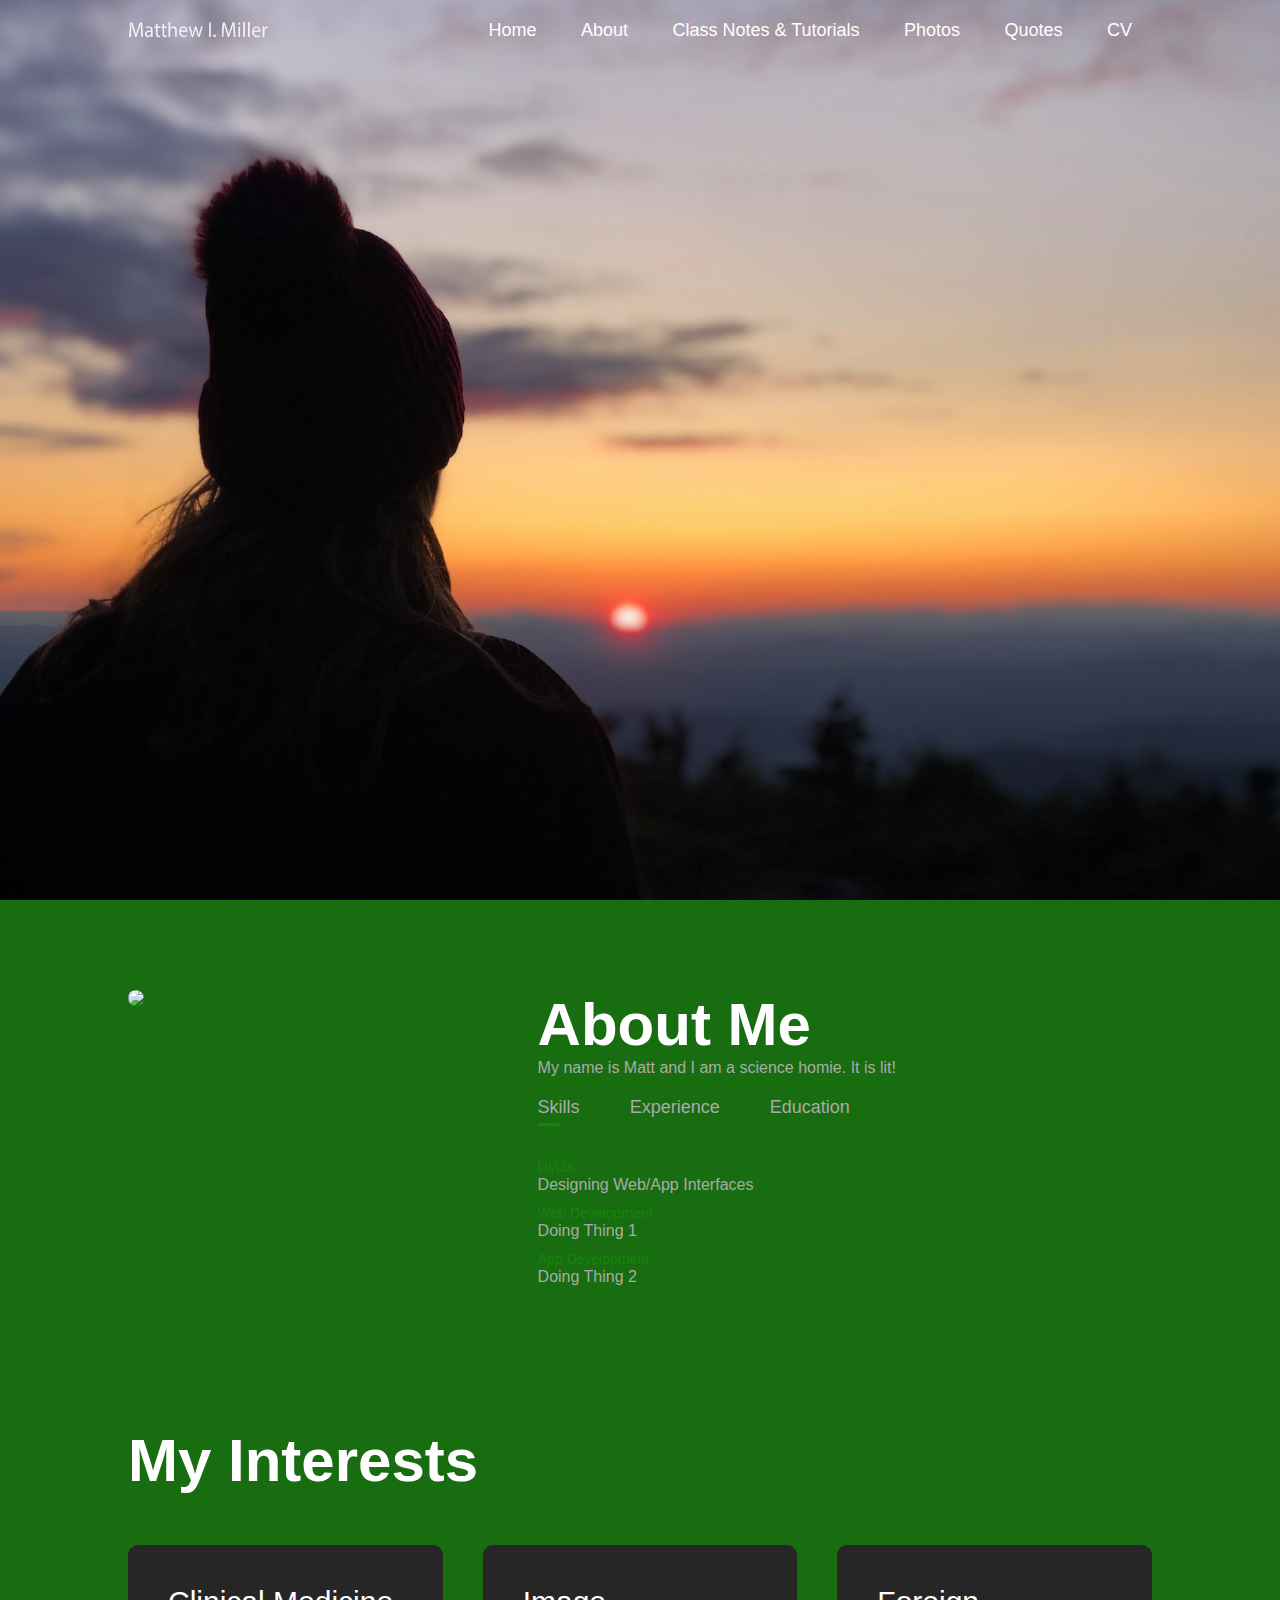
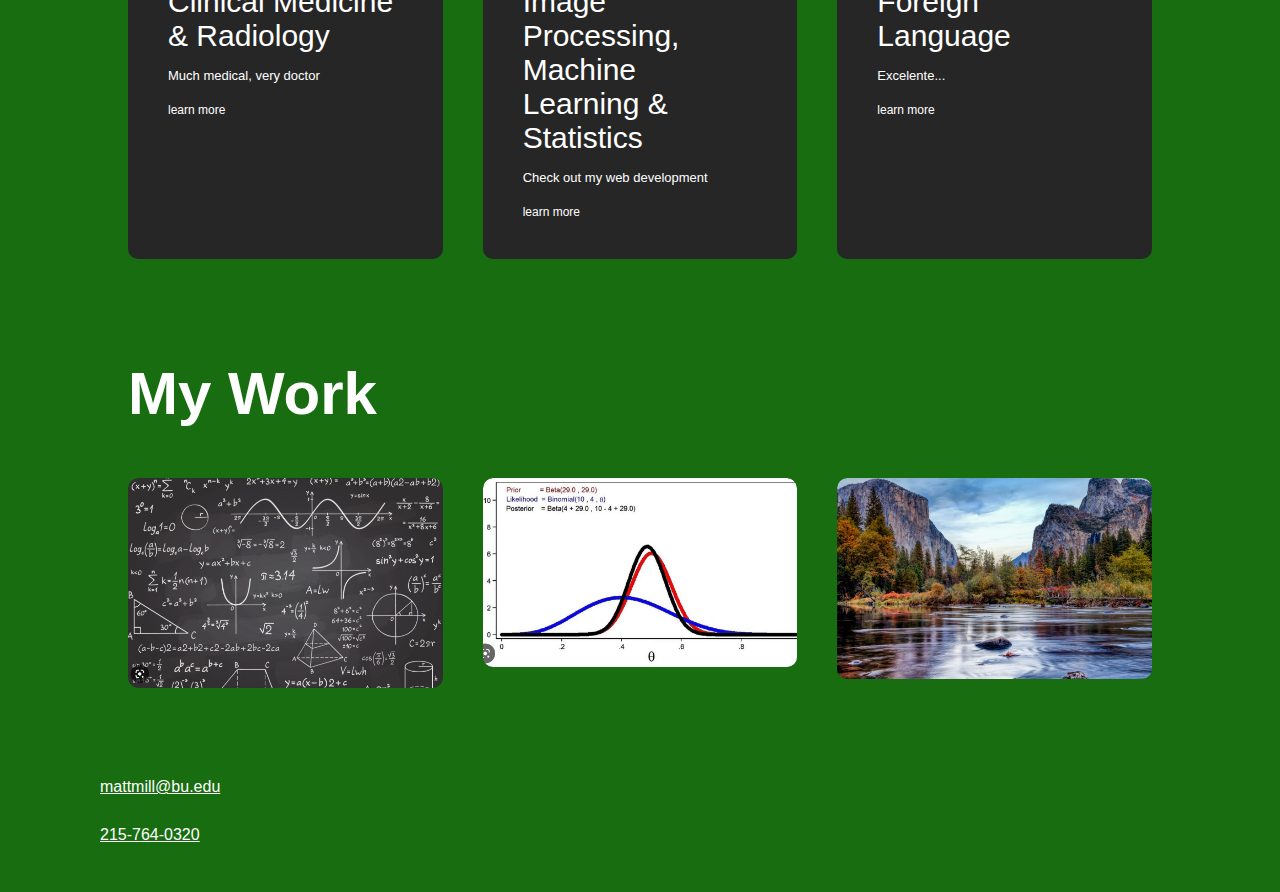
==== commit 05883feb: "added quotes section and some basic instruction on LaTeX/gist addition" ====
--- a/index.html
+++ b/index.html
@@ -17,6 +17,7 @@
 					<li><a href="html_pages/about.html">About</a></li>
 					<li><a href="html_pages/skills_tutorials.html">Class Notes & Tutorials</a></li>
 					<li><a href="html_pages/photos.html">Photos</a></li>
+					<li><a href="html_pages/quotes.html">Quotes</a></li>
 					<li><a href="html_pages/CV.html">CV</a></li>
 
 				</ul>
--- a/style.css
+++ b/style.css
@@ -8,8 +8,10 @@
 
 
 .pdf{
-	margin-left:auto;
-	margin-right:auto;
+	margin:auto;
+	width:50%;
+	
+	padding:4px;
 }
 
 body{
